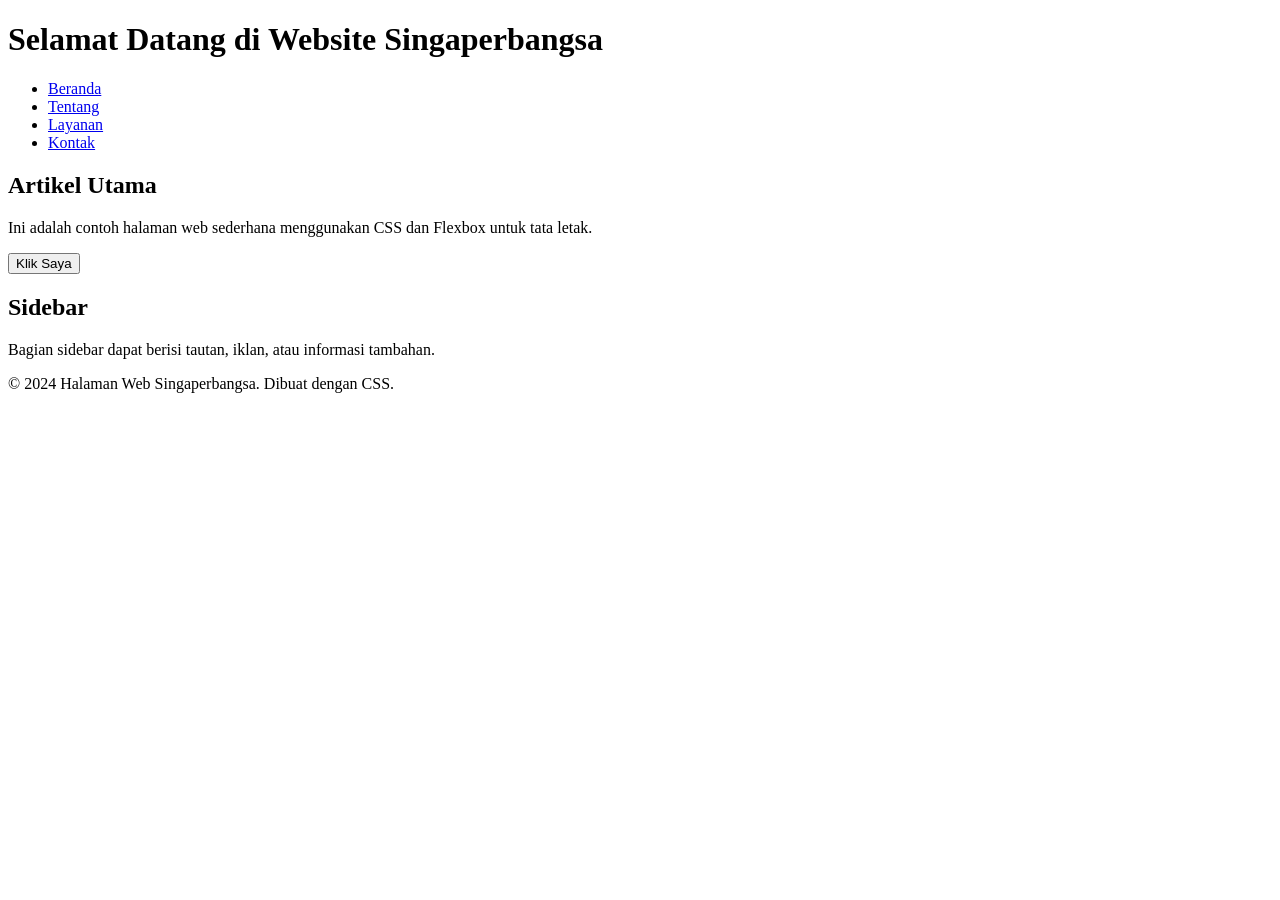
==== index.html @ 658d1459 "Add files via upload" ====
<!DOCTYPE html>
<html>
<head>
    <title>Halaman Web Singaperbangsa</title>
    <link rel="stylesheet" href="style.css">
</head>
<body>

    <header>
        <h1>Selamat Datang di Website Singaperbangsa</h1>
    </header>

    <nav>
        <ul>
            <li><a href="#">Beranda</a></li>
            <li><a href="#">Tentang</a></li>
            <li><a href="#">Layanan</a></li>
            <li><a href="#">Kontak</a></li>
        </ul>
    </nav>

    <div class="container">
        <section class="content">
            <h2>Artikel Utama</h2>
            <p>Ini adalah contoh halaman web sederhana menggunakan CSS dan Flexbox untuk tata letak.</p>
            <button class="btn">Klik Saya</button>
        </section>

        <aside class="sidebar">
            <h2>Sidebar</h2>
            <p>Bagian sidebar dapat berisi tautan, iklan, atau informasi tambahan.</p>
        </aside>
    </div>

    <footer>
        <p>&copy; 2024 Halaman Web Singaperbangsa. Dibuat dengan CSS.</p>
    </footer>

</body>
</html>
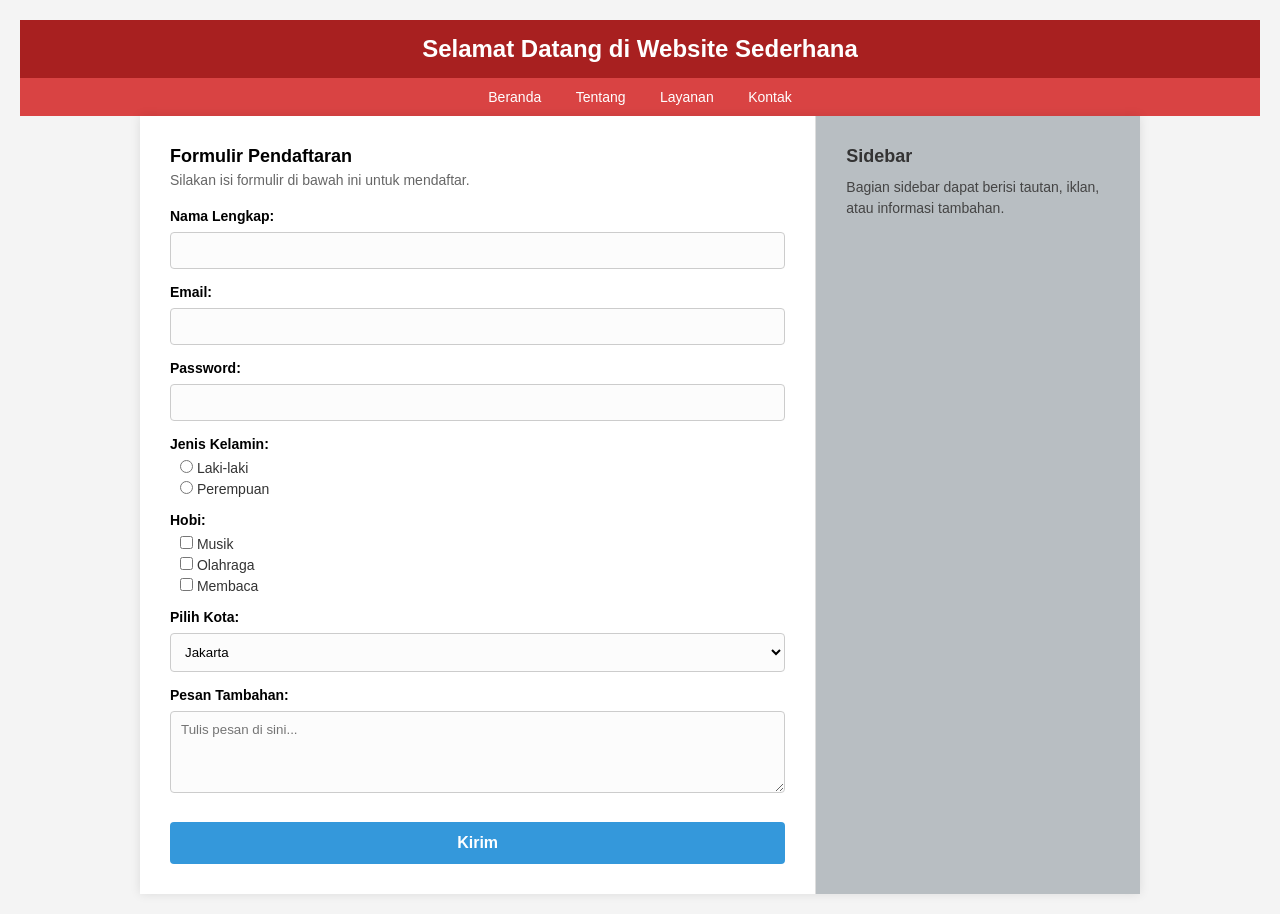
==== commit 1c304de3: "Add files via upload" ====
--- a/index.html
+++ b/index.html
@@ -1,40 +1,85 @@
 <!DOCTYPE html>
-<html>
+<html lang="id">
 <head>
-    <title>Halaman Web Singaperbangsa</title>
+    <meta charset="UTF-8">
+    <meta name="viewport" content="width=device-width, initial-scale=1.0">
+    <title>Formulir Pendaftaran</title>
     <link rel="stylesheet" href="style.css">
 </head>
 <body>
 
     <header>
-        <h1>Selamat Datang di Website Singaperbangsa</h1>
+        <h1>Selamat Datang di Website Sederhana</h1>
+        <nav>
+            <a href="#">Beranda</a>
+            <a href="#">Tentang</a>
+            <a href="#">Layanan</a>
+            <a href="#">Kontak</a>
+        </nav>
     </header>
 
-    <nav>
-        <ul>
-            <li><a href="#">Beranda</a></li>
-            <li><a href="#">Tentang</a></li>
-            <li><a href="#">Layanan</a></li>
-            <li><a href="#">Kontak</a></li>
-        </ul>
-    </nav>
+    <div class="container">
+        <main class="content">
+            <h2>Formulir Pendaftaran</h2>
+            <p class="subtitle">Silakan isi formulir di bawah ini untuk mendaftar.</p>
+            
+            <form action="#" method="POST">
+                <div class="form-group">
+                    <label for="nama">Nama Lengkap:</label>
+                    <input type="text" id="nama" name="nama">
+                </div>
 
-    <div class="container">
-        <section class="content">
-            <h2>Artikel Utama</h2>
-            <p>Ini adalah contoh halaman web sederhana menggunakan CSS dan Flexbox untuk tata letak.</p>
-            <button class="btn">Klik Saya</button>
-        </section>
+                <div class="form-group">
+                    <label for="email">Email:</label>
+                    <input type="email" id="email" name="email">
+                </div>
+
+                <div class="form-group">
+                    <label for="password">Password:</label>
+                    <input type="password" id="password" name="password">
+                </div>
+
+                <div class="form-group-inline">
+                    <label>Jenis Kelamin:</label>
+                    <div class="options">
+                        <label><input type="radio" name="jenis_kelamin" value="Laki-laki"> Laki-laki</label>
+                        <label><input type="radio" name="jenis_kelamin" value="Perempuan"> Perempuan</label>
+                    </div>
+                </div>
+
+                <div class="form-group-inline">
+                    <label>Hobi:</label>
+                    <div class="options">
+                        <label><input type="checkbox" name="hobi" value="Musik"> Musik</label>
+                        <label><input type="checkbox" name="hobi" value="Olahraga"> Olahraga</label>
+                        <label><input type="checkbox" name="hobi" value="Membaca"> Membaca</label>
+                    </div>
+                </div>
+
+                <div class="form-group">
+                    <label for="kota">Pilih Kota:</label>
+                    <select id="kota" name="kota">
+                        <option value="Jakarta">Jakarta</option>
+                        <option value="Bandung">Bandung</option>
+                        <option value="Surabaya">Surabaya</option>
+                        <option value="Yogyakarta">Yogyakarta</option>
+                    </select>
+                </div>
+
+                <div class="form-group">
+                    <label for="pesan">Pesan Tambahan:</label>
+                    <textarea id="pesan" name="pesan" rows="4" placeholder="Tulis pesan di sini..."></textarea>
+                </div>
+
+                <button type="submit" class="btn-submit">Kirim</button>
+            </form>
+        </main>
 
         <aside class="sidebar">
-            <h2>Sidebar</h2>
+            <h3>Sidebar</h3>
             <p>Bagian sidebar dapat berisi tautan, iklan, atau informasi tambahan.</p>
         </aside>
     </div>
 
-    <footer>
-        <p>&copy; 2024 Halaman Web Singaperbangsa. Dibuat dengan CSS.</p>
-    </footer>
-
 </body>
 </html>
--- a/style.css
+++ b/style.css
@@ -0,0 +1,148 @@
+/* Reset gaya dasar */
+* {
+    margin: 0;
+    padding: 0;
+    box-sizing: border-box;
+    font-family: Arial, sans-serif;
+}
+
+body {
+    background-color: #f4f4f4;
+    padding: 20px;
+}
+
+/* Bagian Header dan Navigasi */
+header {
+    background-color: #a82020; /* Merah gelap */
+    color: white;
+    text-align: center;
+}
+
+header h1 {
+    padding: 15px;
+    font-size: 24px;
+}
+
+nav {
+    background-color: #d94343; /* Merah lebih terang */
+    padding: 10px;
+}
+
+nav a {
+    color: white;
+    text-decoration: none;
+    margin: 0 15px;
+    font-size: 14px;
+}
+
+nav a:hover {
+    text-decoration: underline;
+}
+
+/* Layout Kontainer Utama */
+.container {
+    display: flex;
+    background-color: white;
+    box-shadow: 0 0 10px rgba(0,0,0,0.1);
+    max-width: 1000px;
+    margin: 0 auto;
+}
+
+/* Bagian Formulir (Kiri) */
+.content {
+    flex: 7; /* Mengambil porsi 70% ruang */
+    padding: 30px;
+}
+
+.content h2 {
+    font-size: 18px;
+    margin-bottom: 5px;
+}
+
+.subtitle {
+    font-size: 14px;
+    color: #666;
+    margin-bottom: 20px;
+}
+
+/* Gaya Input Formulir */
+.form-group {
+    margin-bottom: 15px;
+}
+
+.form-group label {
+    display: block;
+    font-weight: bold;
+    font-size: 14px;
+    margin-bottom: 8px;
+}
+
+.form-group input[type="text"],
+.form-group input[type="email"],
+.form-group input[type="password"],
+.form-group select,
+.form-group textarea {
+    width: 100%;
+    padding: 10px;
+    border: 1px solid #ccc;
+    border-radius: 4px;
+    background-color: #fcfcfc;
+}
+
+/* Gaya untuk Radio dan Checkbox (Sejajar ke bawah) */
+.form-group-inline {
+    margin-bottom: 15px;
+}
+
+.form-group-inline > label {
+    display: block;
+    font-weight: bold;
+    font-size: 14px;
+    margin-bottom: 8px;
+}
+
+.options label {
+    display: block; /* Membuat opsi turun ke bawah */
+    margin-bottom: 5px;
+    margin-left: 10px;
+    font-size: 14px;
+    color: #333;
+}
+
+/* Tombol Kirim */
+.btn-submit {
+    width: 100%;
+    background-color: #3498db; /* Biru terang */
+    color: white;
+    border: none;
+    padding: 12px;
+    font-size: 16px;
+    font-weight: bold;
+    border-radius: 4px;
+    cursor: pointer;
+    margin-top: 10px;
+}
+
+.btn-submit:hover {
+    background-color: #2980b9; /* Biru lebih gelap saat disentuh */
+}
+
+/* Bagian Sidebar (Kanan) */
+.sidebar {
+    flex: 3; /* Mengambil porsi 30% ruang */
+    background-color: #b8bec2; /* Abu-abu kebiruan */
+    padding: 30px;
+    border-left: 1px solid #ddd;
+}
+
+.sidebar h3 {
+    font-size: 18px;
+    margin-bottom: 10px;
+    color: #333;
+}
+
+.sidebar p {
+    font-size: 14px;
+    color: #444;
+    line-height: 1.5;
+}
